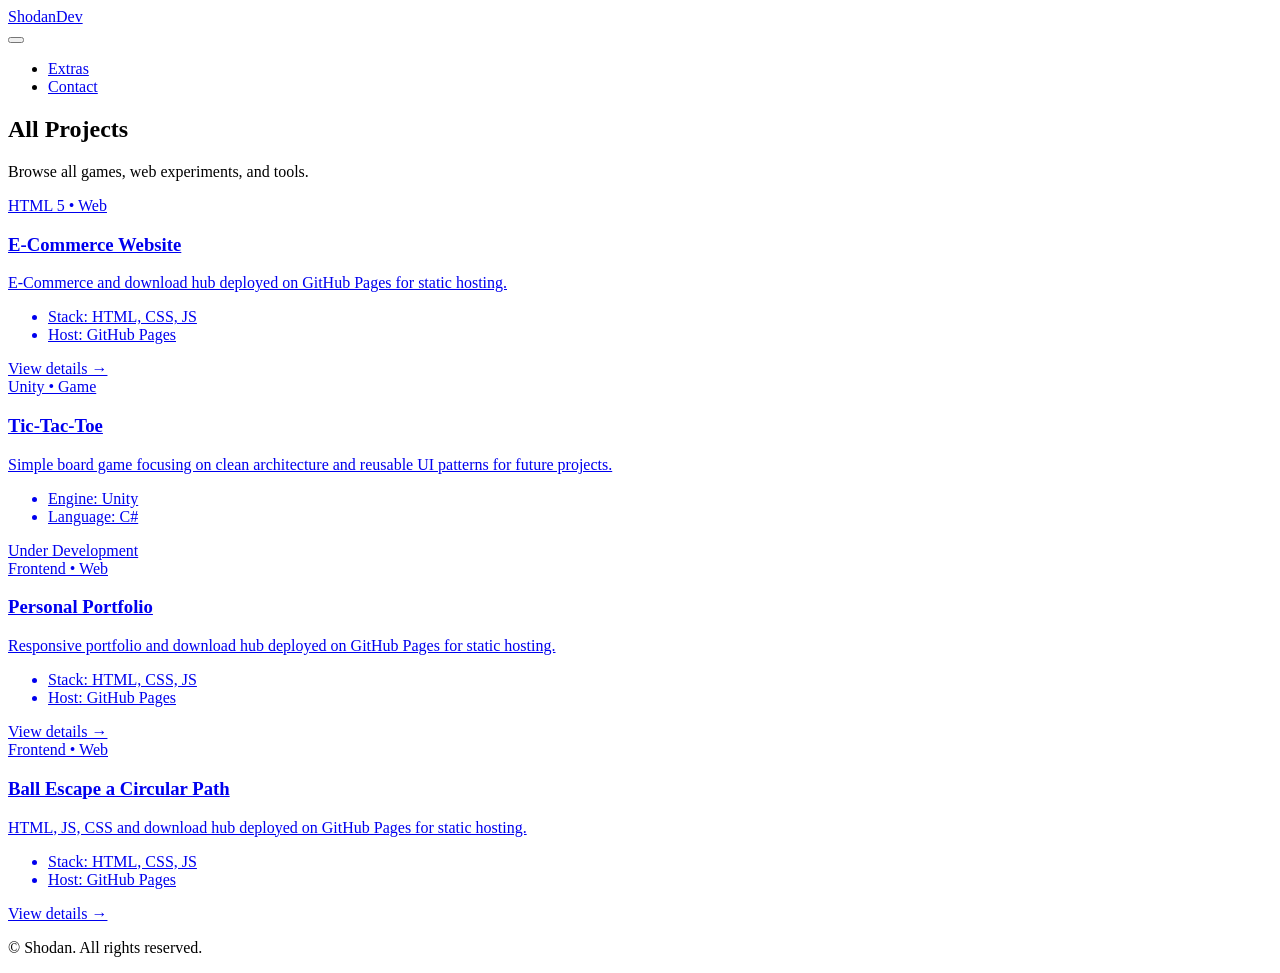
==== projects.html @ b13f3cd3 "New Project shodan-games add" ====
<!DOCTYPE html>
<html lang="en">
<head>
  <meta charset="UTF-8" />
  <meta name="viewport" content="width=device-width, initial-scale=1.0" />
  <title>Projects | Shodan</title>
  <link rel="stylesheet" href="style.css" />
</head>
<body>
  <header class="site-header">
    <div class="container nav-container">
      <a href="index.html" class="logo">Shodan<span>Dev</span></a>
      <nav class="nav">
        <button class="nav-toggle" id="navToggle" aria-label="Toggle navigation">
          <span></span><span></span><span></span>
        </button>
        <ul class="nav-links" id="navLinks">
          <li><a href="extra.html">Extras</a></li>
          <li><a href="contact.html">Contact</a></li>
        </ul>
      </nav>
    </div>
  </header>

  <main>
   <section class="section">
  <div class="container">
    <header class="section-header">
      <h2>All Projects</h2>
      <p>Browse all games, web experiments, and tools.</p>
    </header>

    <div class="grid-3">

      <!-- E‑Commerce Website -->
        <a href="projects/safeeraexim.html" class="card-link">
        <article class="card">
           <div class="card-tag">HTML 5 • Web</div>
            <h3>E-Commerce Website</h3>
            <p>
            E-Commerce and download hub deployed on GitHub Pages for static hosting.
            </p>
            <ul class="meta-list">
            <li>Stack: HTML, CSS, JS</li>
            <li>Host: GitHub Pages</li>
            </ul>
            <div class="card-actions">
            <span class="card-cta">View details →</span>
          </div>
        </article>
      </a>

      <!-- Tic Tac Toe Game -->
      <a href="projects/tic-tac-toe.html" class="card-link">
        <article class="card">
            <div class="card-tag">Unity • Game</div>
            <h3>Tic-Tac-Toe</h3>
            <p>
            Simple board game focusing on clean architecture and reusable UI patterns for future projects.
            </p>
            <ul class="meta-list">
            <li>Engine: Unity</li>
            <li>Language: C#</li>
            </ul>
            <div class="card-actions">
            <span class="card-cta">Under Development</span>
            </div>
          </article>
      </a>

      <!-- Personal Portfolio -->
      <a href="projects/portfolio.html" class="card-link">
        <article class="card">
          <div class="card-tag">Frontend • Web</div>
          <h3>Personal Portfolio</h3>
          <p>
            Responsive portfolio and download hub deployed on GitHub Pages for static hosting.
          </p>
          <ul class="meta-list">
            <li>Stack: HTML, CSS, JS</li>
            <li>Host: GitHub Pages</li>
          </ul>
          <div class="card-actions">
            <span class="card-cta">View details →</span>
          </div>
        </article>
      </a>

      <!-- Ball Escape a Circular Path -->
      <a href="ball-escape.html" class="card-link">
        <article class="card">
          <div class="card-tag">Frontend • Web</div>
          <h3>Ball Escape a Circular Path</h3>
          <p>
            HTML, JS, CSS and download hub deployed on GitHub Pages for static hosting.
          </p>
          <ul class="meta-list">
            <li>Stack: HTML, CSS, JS</li>
            <li>Host: GitHub Pages</li>
          </ul>
          <div class="card-actions">
            <span class="card-cta">View details →</span>
          </div>
        </article>
      </a>

      <!-- other project -->
    </div>
  </div>
</section>
  </main>

  <footer class="site-footer">
    <div class="container footer-content">
      <p>© <span id="year"></span> Shodan. All rights reserved.</p>
      <!-- <p>Built with HTML, CSS, and JavaScript. Deployed on GitHub Pages.</p> -->
    </div>
  </footer>

  <script src="script.js"></script>
</body>

</html>
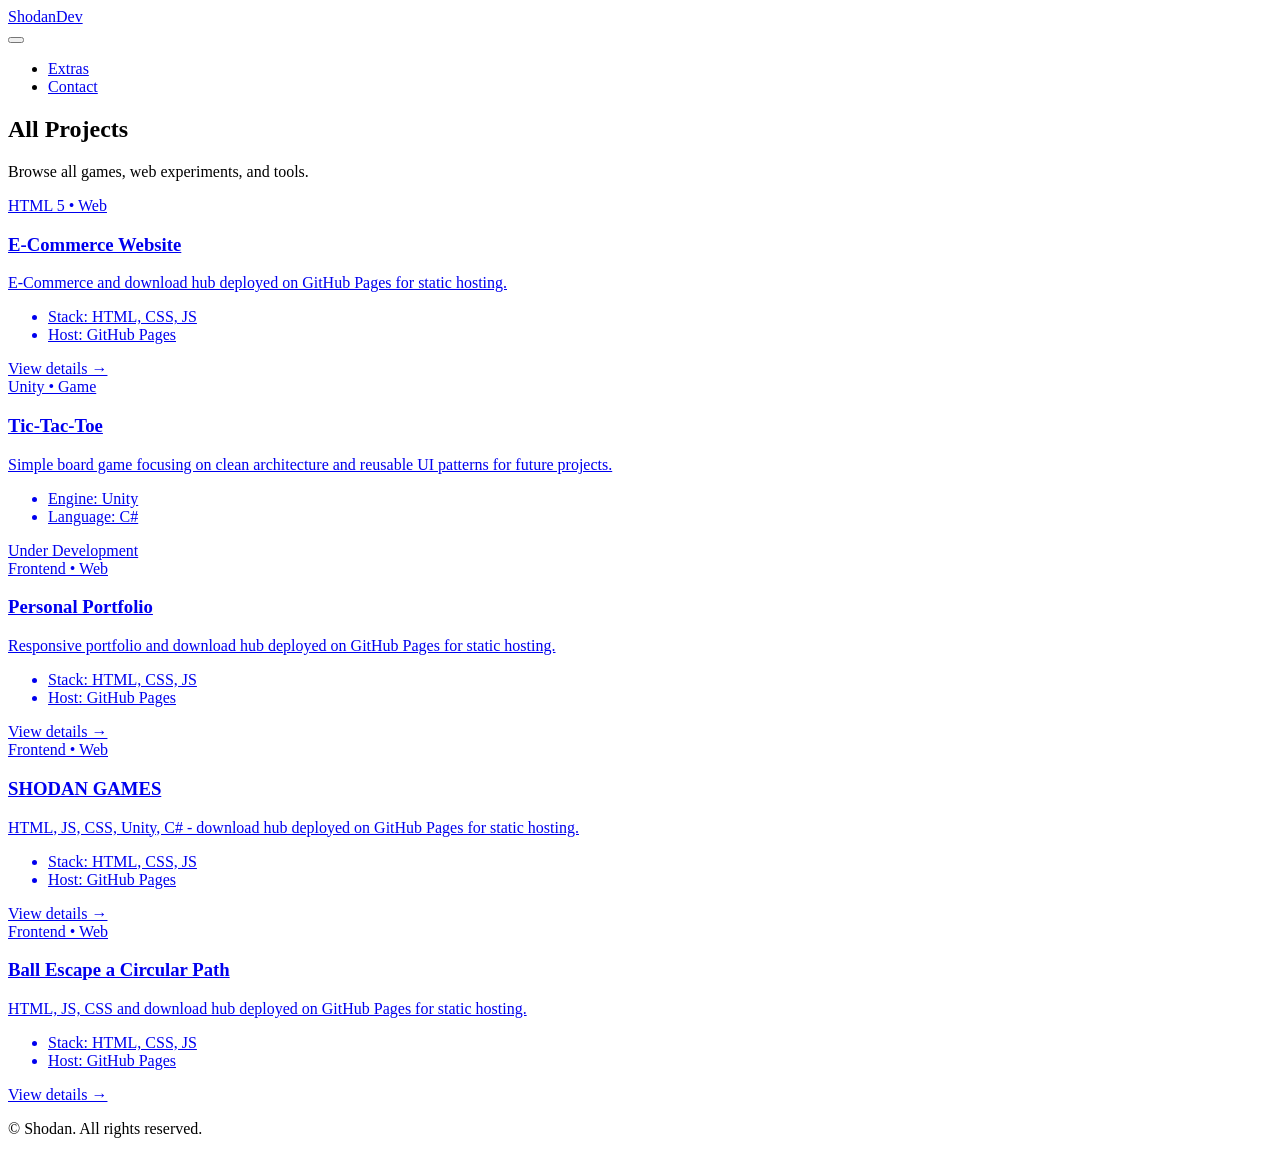
==== commit d7a87793: "adding new projects and updating the files" ====
--- a/projects.html
+++ b/projects.html
@@ -87,7 +87,25 @@
       </a>
 
       <!-- Ball Escape a Circular Path -->
-      <a href="ball-escape.html" class="card-link">
+      <a href="projects/shodan-games.html" class="card-link">
+        <article class="card">
+          <div class="card-tag">Frontend • Web</div>
+          <h3>SHODAN GAMES</h3>
+          <p>
+            HTML, JS, CSS, Unity, C# - download hub deployed on GitHub Pages for static hosting.
+          </p>
+          <ul class="meta-list">
+            <li>Stack: HTML, CSS, JS</li>
+            <li>Host: GitHub Pages</li>
+          </ul>
+          <div class="card-actions">
+            <span class="card-cta">View details →</span>
+          </div>
+        </article>
+      </a>
+
+      <!-- Ball Escape a Circular Path -->
+      <a href="projects/ball-escape.html" class="card-link">
         <article class="card">
           <div class="card-tag">Frontend • Web</div>
           <h3>Ball Escape a Circular Path</h3>
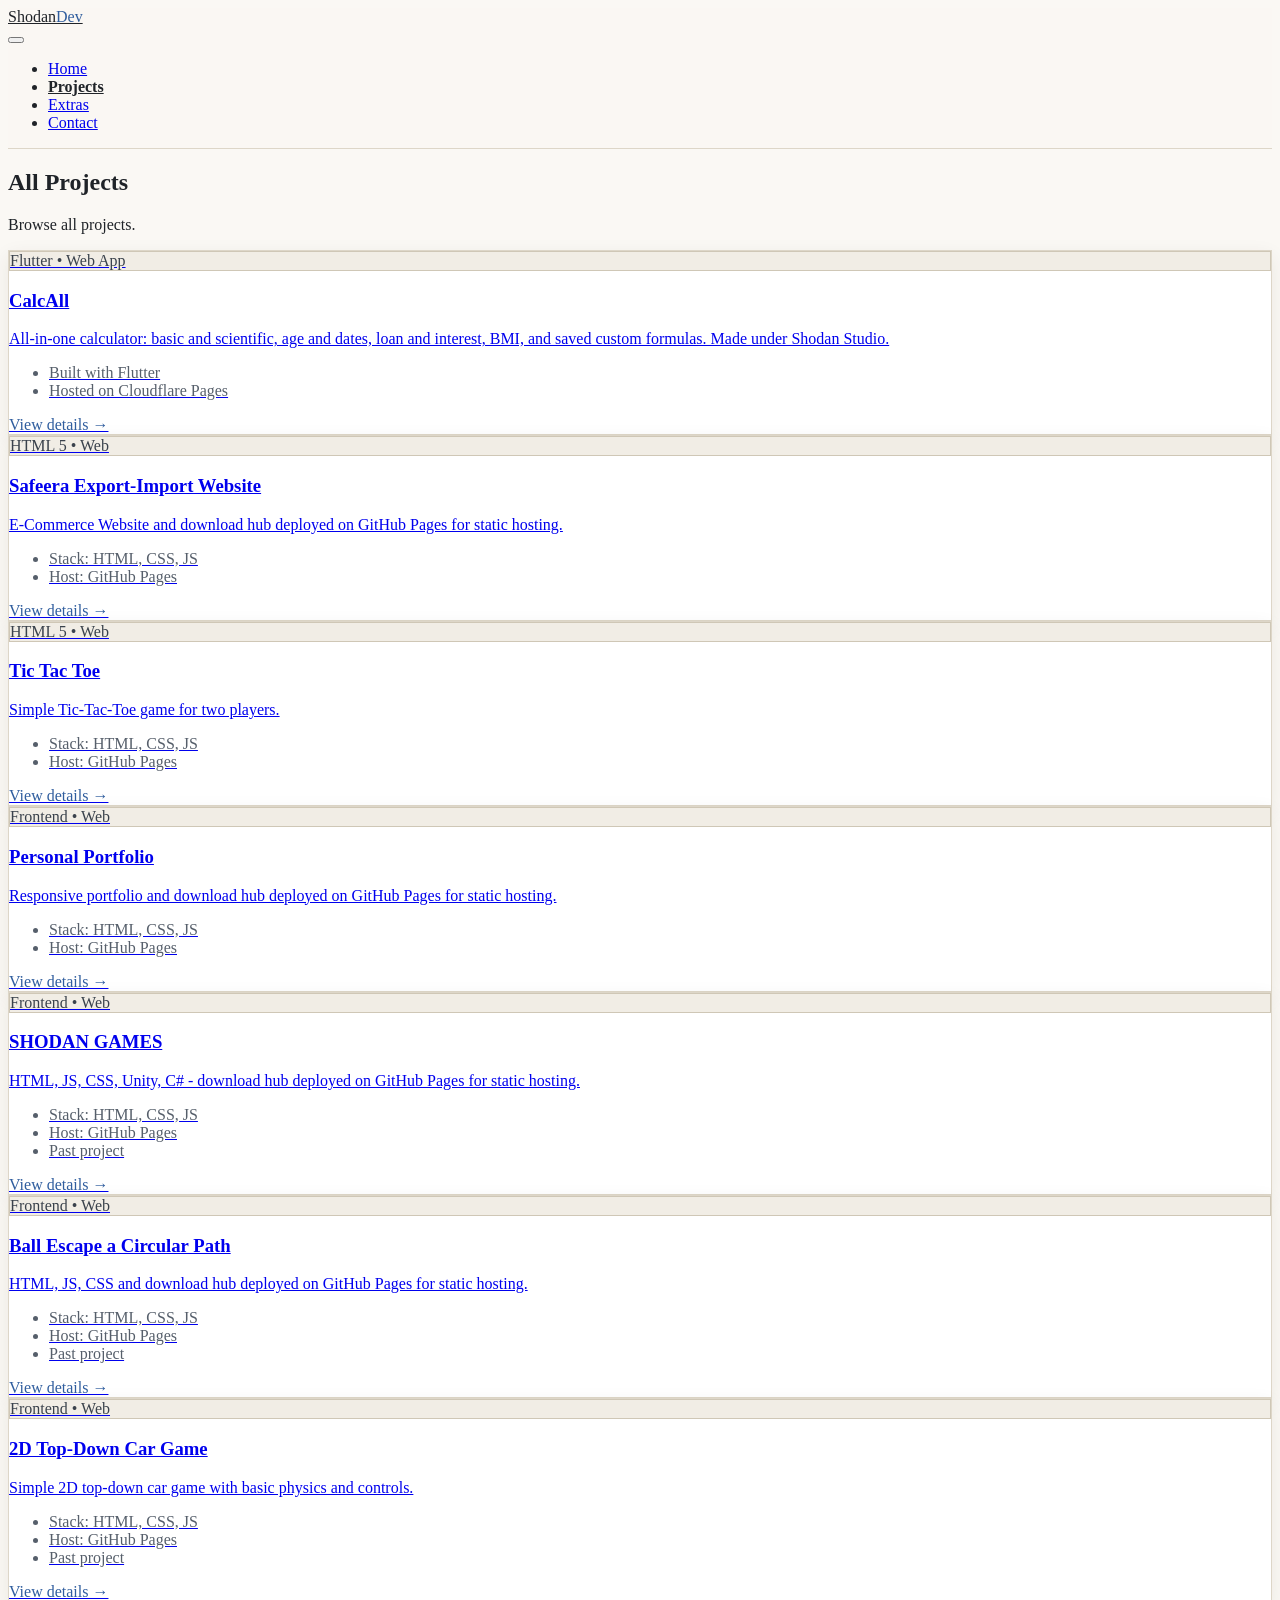
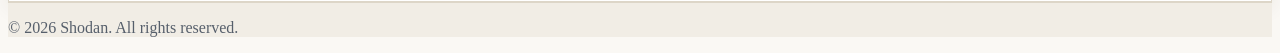
==== commit 3329e456: "code-refactor" ====
--- a/projects.html
+++ b/projects.html
@@ -1,143 +1,203 @@
-<!DOCTYPE html>
-<html lang="en">
-<head>
-  <meta charset="UTF-8" />
-  <meta name="viewport" content="width=device-width, initial-scale=1.0" />
-  <title>Projects | Shodan</title>
-  <link rel="stylesheet" href="style.css" />
-</head>
-<body>
-  <header class="site-header">
-    <div class="container nav-container">
-      <a href="index.html" class="logo">Shodan<span>Dev</span></a>
-      <nav class="nav">
-        <button class="nav-toggle" id="navToggle" aria-label="Toggle navigation">
-          <span></span><span></span><span></span>
-        </button>
-        <ul class="nav-links" id="navLinks">
-          <li><a href="extra.html">Extras</a></li>
-          <li><a href="contact.html">Contact</a></li>
-        </ul>
-      </nav>
-    </div>
-  </header>
-
-  <main>
-   <section class="section">
-  <div class="container">
-    <header class="section-header">
-      <h2>All Projects</h2>
-      <p>Browse all games, web experiments, and tools.</p>
-    </header>
-
-    <div class="grid-3">
-
-      <!-- E‑Commerce Website -->
-        <a href="projects/safeeraexim.html" class="card-link">
-        <article class="card">
-           <div class="card-tag">HTML 5 • Web</div>
-            <h3>E-Commerce Website</h3>
-            <p>
-            E-Commerce and download hub deployed on GitHub Pages for static hosting.
-            </p>
-            <ul class="meta-list">
-            <li>Stack: HTML, CSS, JS</li>
-            <li>Host: GitHub Pages</li>
-            </ul>
-            <div class="card-actions">
-            <span class="card-cta">View details →</span>
-          </div>
-        </article>
-      </a>
-
-      <!-- Tic Tac Toe Game -->
-      <a href="projects/tic-tac-toe.html" class="card-link">
-        <article class="card">
-            <div class="card-tag">Unity • Game</div>
-            <h3>Tic-Tac-Toe</h3>
-            <p>
-            Simple board game focusing on clean architecture and reusable UI patterns for future projects.
-            </p>
-            <ul class="meta-list">
-            <li>Engine: Unity</li>
-            <li>Language: C#</li>
-            </ul>
-            <div class="card-actions">
-            <span class="card-cta">Under Development</span>
-            </div>
-          </article>
-      </a>
-
-      <!-- Personal Portfolio -->
-      <a href="projects/portfolio.html" class="card-link">
-        <article class="card">
-          <div class="card-tag">Frontend • Web</div>
-          <h3>Personal Portfolio</h3>
-          <p>
-            Responsive portfolio and download hub deployed on GitHub Pages for static hosting.
-          </p>
-          <ul class="meta-list">
-            <li>Stack: HTML, CSS, JS</li>
-            <li>Host: GitHub Pages</li>
-          </ul>
-          <div class="card-actions">
-            <span class="card-cta">View details →</span>
-          </div>
-        </article>
-      </a>
-
-      <!-- Ball Escape a Circular Path -->
-      <a href="projects/shodan-games.html" class="card-link">
-        <article class="card">
-          <div class="card-tag">Frontend • Web</div>
-          <h3>SHODAN GAMES</h3>
-          <p>
-            HTML, JS, CSS, Unity, C# - download hub deployed on GitHub Pages for static hosting.
-          </p>
-          <ul class="meta-list">
-            <li>Stack: HTML, CSS, JS</li>
-            <li>Host: GitHub Pages</li>
-          </ul>
-          <div class="card-actions">
-            <span class="card-cta">View details →</span>
-          </div>
-        </article>
-      </a>
-
-      <!-- Ball Escape a Circular Path -->
-      <a href="projects/ball-escape.html" class="card-link">
-        <article class="card">
-          <div class="card-tag">Frontend • Web</div>
-          <h3>Ball Escape a Circular Path</h3>
-          <p>
-            HTML, JS, CSS and download hub deployed on GitHub Pages for static hosting.
-          </p>
-          <ul class="meta-list">
-            <li>Stack: HTML, CSS, JS</li>
-            <li>Host: GitHub Pages</li>
-          </ul>
-          <div class="card-actions">
-            <span class="card-cta">View details →</span>
-          </div>
-        </article>
-      </a>
-
-      <!-- other project -->
-    </div>
-  </div>
-</section>
-  </main>
-
-  <footer class="site-footer">
-    <div class="container footer-content">
-      <p>© <span id="year"></span> Shodan. All rights reserved.</p>
-      <!-- <p>Built with HTML, CSS, and JavaScript. Deployed on GitHub Pages.</p> -->
-    </div>
-  </footer>
-
-  <script src="script.js"></script>
-</body>
-
-</html>
-
-
+<!DOCTYPE html>
+<html lang="en">
+<head>
+  <meta charset="UTF-8" />
+  <meta name="viewport" content="width=device-width, initial-scale=1.0" />
+  <title>All Projects | Shodan</title>
+  <link rel="icon" href="images/favicon-32x32.png" type="image/png">
+  <link rel="stylesheet" href="style.css" />
+  <link rel="stylesheet" href="theme.css" />
+</head>
+<body>
+  <header class="site-header">
+    <div class="container nav-container">
+      <a href="index.html" class="logo">Shodan<span>Dev</span></a>
+      <nav class="nav">
+        <button class="nav-toggle" id="navToggle" aria-label="Toggle navigation">
+          <span></span><span></span><span></span>
+        </button>
+        <ul class="nav-links" id="navLinks">
+          <li><a href="index.html">Home</a></li>
+          <li><a href="projects.html" class="active" aria-current="page">Projects</a></li>
+          <li><a href="extra.html">Extras</a></li>
+          <li><a href="contact.html">Contact</a></li>
+        </ul>
+      </nav>
+    </div>
+  </header>
+
+  <main>
+   <section class="section">
+  <div class="container">
+    <header class="section-header">
+      <h2>All Projects</h2>
+      <p>Browse all projects.</p>
+    </header>
+
+    <div class="grid-3">
+
+      <!-- CalcAll -->
+      <a href="projects/calcall.html" rel="noopener" class="card-link">
+        <article class="card">
+          <div class="card-tag">Flutter • Web App</div>
+          <h3>CalcAll</h3>
+          <p>
+            All-in-one calculator: basic and scientific, age and dates, loan and interest, BMI, and saved custom formulas. Made under Shodan Studio.
+          </p>
+          <ul class="meta-list">
+            <li>Built with Flutter</li>
+            <li>Hosted on Cloudflare Pages</li>
+          </ul>
+          <div class="card-actions">
+            <span class="card-cta">View details →</span>
+          </div>
+        </article>
+      </a>
+
+      <!-- E‑Commerce Website -->
+        <a href="projects/safeeraexim.html" class="card-link">
+        <article class="card">
+           <div class="card-tag">HTML 5 • Web</div>
+            <h3>Safeera Export-Import Website</h3>
+            <p>
+            E-Commerce Website and download hub deployed on GitHub Pages for static hosting.
+            </p>
+            <ul class="meta-list">
+            <li>Stack: HTML, CSS, JS</li>
+            <li>Host: GitHub Pages</li>
+            </ul>
+            <div class="card-actions">
+            <span class="card-cta">View details →</span>
+          </div>
+        </article>
+      </a>
+
+      <!-- Tic Tac Toe Game html Game-->
+        <a href="projects/tic-tac-toe.html" class="card-link">
+        <article class="card">
+           <div class="card-tag">HTML 5 • Web</div>
+            <h3>Tic Tac Toe</h3>
+            <p>
+            Simple Tic-Tac-Toe game for two players.
+            </p>
+            <ul class="meta-list">
+            <li>Stack: HTML, CSS, JS</li>
+            <li>Host: GitHub Pages</li>
+            </ul>
+            <div class="card-actions">
+            <span class="card-cta">View details →</span>
+          </div>
+        </article>
+      </a>
+
+      <!-- Tic Tac Toe Game Unity Games-->
+      <!-- <a href="projects/tic-tac-toe.html" class="card-link">
+        <article class="card">
+            <div class="card-tag">Unity • Game</div>
+            <h3>Tic-Tac-Toe</h3>
+            <p>
+            Simple board game focusing on clean architecture and reusable UI patterns.
+            </p>
+            <ul class="meta-list">
+            <li>Engine: Unity</li>
+            <li>Language: C#</li>
+            <li>Past project</li>
+            </ul>
+            <div class="card-actions">
+            <span class="card-cta">View details →</span>
+            </div>
+          </article>
+      </a> -->
+
+      <!-- Personal Portfolio -->
+      <a href="projects/portfolio.html" class="card-link">
+        <article class="card">
+          <div class="card-tag">Frontend • Web</div>
+          <h3>Personal Portfolio</h3>
+          <p>
+            Responsive portfolio and download hub deployed on GitHub Pages for static hosting.
+          </p>
+          <ul class="meta-list">
+            <li>Stack: HTML, CSS, JS</li>
+            <li>Host: GitHub Pages</li>
+          </ul>
+          <div class="card-actions">
+            <span class="card-cta">View details →</span>
+          </div>
+        </article>
+      </a>
+
+      <!-- Ball Escape a Circular Path -->
+      <a href="projects/shodan-games.html" class="card-link">
+        <article class="card">
+          <div class="card-tag">Frontend • Web</div>
+          <h3>SHODAN GAMES</h3>
+          <p>
+            HTML, JS, CSS, Unity, C# - download hub deployed on GitHub Pages for static hosting.
+          </p>
+          <ul class="meta-list">
+            <li>Stack: HTML, CSS, JS</li>
+            <li>Host: GitHub Pages</li>
+            <li>Past project</li>
+          </ul>
+          <div class="card-actions">
+            <span class="card-cta">View details →</span>
+          </div>
+        </article>
+      </a>
+
+      <!-- Ball Escape a Circular Path -->
+      <a href="projects/ball-escape.html" class="card-link">
+        <article class="card">
+          <div class="card-tag">Frontend • Web</div>
+          <h3>Ball Escape a Circular Path</h3>
+          <p>
+            HTML, JS, CSS and download hub deployed on GitHub Pages for static hosting.
+          </p>
+          <ul class="meta-list">
+            <li>Stack: HTML, CSS, JS</li>
+            <li>Host: GitHub Pages</li>
+            <li>Past project</li>
+          </ul>
+          <div class="card-actions">
+            <span class="card-cta">View details →</span>
+          </div>
+        </article>
+      </a>
+
+      <!-- Ball Escape a Circular Path -->
+      <a href="projects/ball-escape.html" class="card-link">
+        <article class="card">
+          <div class="card-tag">Frontend • Web</div>
+          <h3>2D Top-Down Car Game</h3>
+          <p>
+            Simple 2D top-down car game with basic physics and controls.
+          </p>
+          <ul class="meta-list">
+            <li>Stack: HTML, CSS, JS</li>
+            <li>Host: GitHub Pages</li>
+            <li>Past project</li>
+          </ul>
+          <div class="card-actions">
+            <span class="card-cta">View details →</span>
+          </div>
+        </article>
+      </a>
+
+      <!-- other project -->
+    </div>
+  </div>
+</section>
+  </main>
+
+  <footer class="site-footer">
+    <div class="container footer-content">
+      <p>© <span id="year"></span> Shodan. All rights reserved.</p>
+      <!-- <p>Built with HTML, CSS, and JavaScript. Deployed on GitHub Pages.</p> -->
+    </div>
+  </footer>
+
+  <script src="script.js"></script>
+</body>
+
+</html>
--- a/theme.css
+++ b/theme.css
@@ -0,0 +1,63 @@
+/* Site-wide light theme (draft): warm white, charcoal text, muted blue accent. Loaded after style.css; style.css is unchanged. To change palette, edit the :root block and the colours here. */
+/* ---- Light theme draft: warm white, charcoal text, muted blue accent ---- */
+:root {
+  --bg: #faf8f4; --bg-alt: #f1ede5; --card-bg: #ffffff;
+  --accent: #2f5d9e; --accent-soft: rgba(47,93,158,0.10);
+  --text: #1f2328; --muted: #565f6b; --border: #ddd6c8;
+  --shadow-soft: 0 10px 30px rgba(60,50,30,0.10);
+  --shadow-card: 0 6px 18px rgba(60,50,30,0.08);
+}
+body { background: #faf8f4; color: #1f2328; }
+.site-header { background: rgba(250,248,244,0.92); border-bottom: 1px solid #ddd6c8; }
+.nav-toggle span { background: #1f2328; }
+.nav-links a:hover { color: #1f2328; }
+.section-alt { background: #f1ede5; border-top: 1px solid #ddd6c8; border-bottom: 1px solid #ddd6c8; }
+.hero-card { background: #ffffff; border: 1px solid #ddd6c8; box-shadow: var(--shadow-soft); }
+.hero-tag { background: rgba(47,93,158,0.10); color: #2f5d9e; }
+.hero-socials a { background: #faf8f4; border: 1px solid #cfc7b6; color: #3a424c; }
+.hero-socials a:hover { background: rgba(47,93,158,0.10); border-color: #2f5d9e; color: #1f2328; }
+.btn.primary, .project-card .btn.small.primary { background: #2f5d9e; color: #ffffff; box-shadow: 0 6px 16px rgba(47,93,158,0.25); border-color: transparent; }
+.btn.primary:hover { background: #274f88; box-shadow: 0 8px 20px rgba(47,93,158,0.32); }
+.btn.ghost, .project-card .btn.small.ghost, .project-card .btn.small { background: transparent; color: #1f2328; border-color: #b9b0a0; }
+.project-card .btn.small.primary { color: #ffffff; }
+.btn.ghost:hover { background: #ffffff; border-color: #2f5d9e; }
+.pill-list li { background: #ffffff; border: 1px solid #cfc7b6; color: #1f2328; }
+.card { background: #ffffff; border: 1px solid #ddd6c8; box-shadow: var(--shadow-card); }
+.card:hover { background: #ffffff; border-color: #2f5d9e; box-shadow: 0 10px 24px rgba(60,50,30,0.14); }
+.card-tag { background: #f1ede5; border: 1px solid #cfc7b6; color: #3a424c; }
+.card-shot { border: 1px solid #ddd6c8; background: #eee9df; }
+.text-link, .more-link a { color: #2f5d9e; }
+.site-footer { background: #f1ede5; border-top: 1px solid #ddd6c8; color: #565f6b; }
+.eyebrow { color: #2f5d9e; }
+.logo, .logo span { color: #1f2328; }
+.logo span { color: #2f5d9e; }
+.hero-card li span, .section-header h2 { color: #1f2328; }
+@media (max-width: 720px) {
+  .nav-links { background: #ffffff; border: 1px solid #ddd6c8; box-shadow: var(--shadow-soft); }
+}
+#projects .project-card .btn.small.primary { color: #ffffff; background: #2f5d9e; border-color: transparent; }
+#projects .project-card .btn.small.ghost { color: #1f2328; border-color: #b9b0a0; }
+
+
+/* ---- Other pages: tables, form, project cards ---- */
+.card-cta { color: #2f5d9e; }
+.card:hover .card-cta { color: #274f88; }
+.downloads-table-wrapper { background: #ffffff; border: 1px solid #ddd6c8; }
+.downloads-table thead { background: #f1ede5; }
+.downloads-table th, .downloads-table td { border-bottom: 1px solid #ddd6c8; color: #1f2328; }
+.downloads-table tbody tr:nth-child(odd) { background: #ffffff; }
+.downloads-table tbody tr:nth-child(even) { background: #faf8f4; }
+.contact-form { background: #ffffff; border: 1px solid #ddd6c8; box-shadow: var(--shadow-card); }
+.field label { color: #1f2328; }
+.field input, .field textarea { background: #faf8f4; color: #1f2328; border: 1px solid #b9b0a0; }
+.field input::placeholder, .field textarea::placeholder { color: #6b7280; }
+.field input:focus, .field textarea:focus { border-color: #2f5d9e; outline: none; box-shadow: 0 0 0 2px rgba(47,93,158,0.25); }
+.btn.small.primary { background: #2f5d9e; color: #ffffff; border-color: transparent; }
+.btn.small, .btn.small.ghost { color: #1f2328; border-color: #b9b0a0; }
+.btn.small.primary:hover { background: #274f88; }
+.btn.small.ghost:hover { background: #ffffff; border-color: #2f5d9e; }
+.meta-list li { color: #565f6b; }
+.meta-list strong { color: #1f2328; }
+.nav-links a.active { color: #1f2328; font-weight: 600; }
+.contact-layout a { color: #2f5d9e; text-decoration: underline; }
+.contact-layout a:hover { color: #274f88; }
